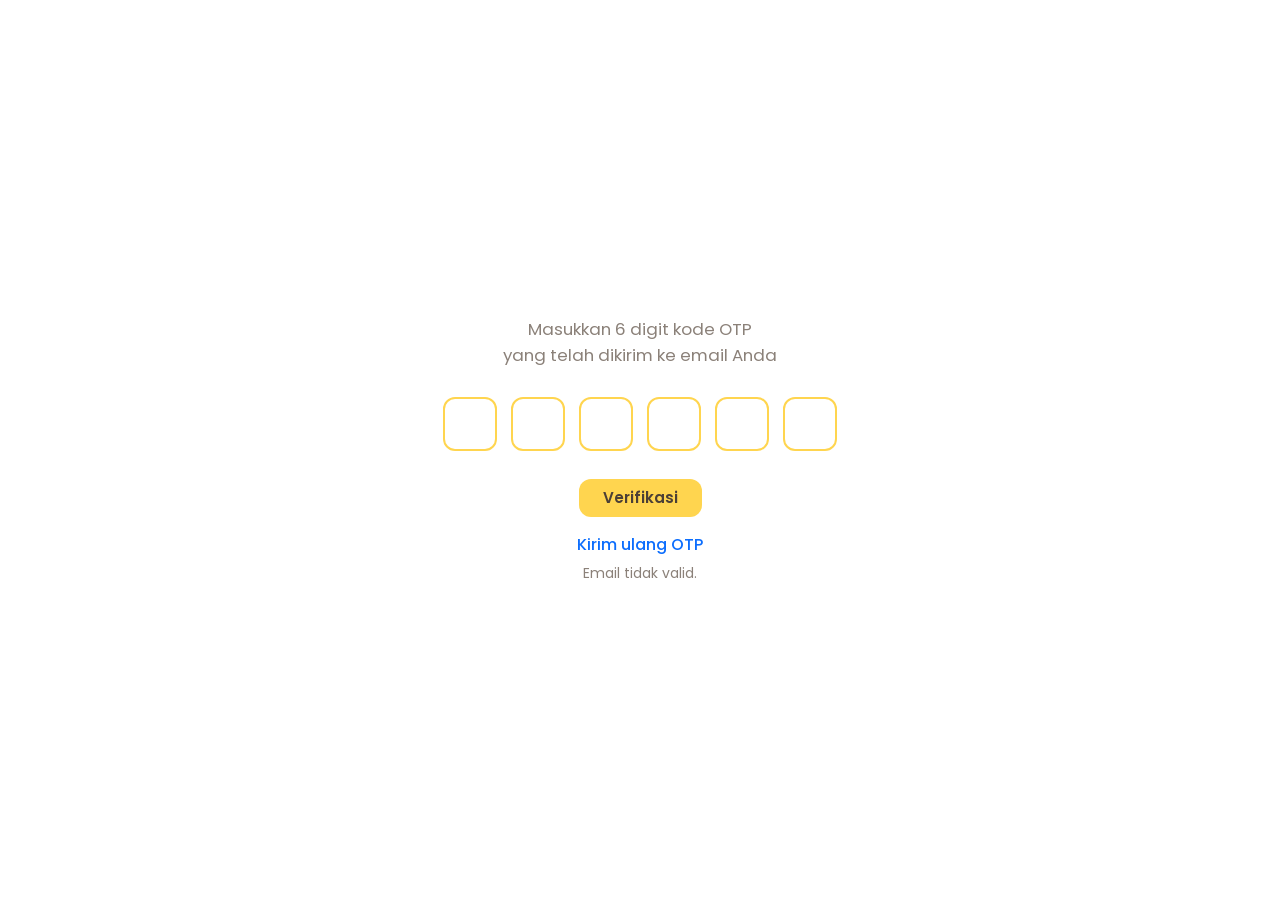
==== public/verify_otp.html @ c3e124f4 "Initial commit cafforaweb" ====
<!DOCTYPE html>
<html lang="id">
  <head>
    <meta charset="utf-8" />
    <title>Verifikasi OTP</title>
    <meta name="viewport" content="width=device-width, initial-scale=1" />

    <!-- Security meta (client-side fallback; server headers tetap utama) -->
    <meta http-equiv="Content-Security-Policy" content="upgrade-insecure-requests; default-src 'self' https: data: 'unsafe-inline' 'unsafe-eval'">
    <meta http-equiv="Strict-Transport-Security" content="max-age=31536000; includeSubDomains">
    <meta http-equiv="Referrer-Policy" content="strict-origin-when-cross-origin">
    <meta http-equiv="X-Content-Type-Options" content="nosniff">
    <meta http-equiv="X-Frame-Options" content="SAMEORIGIN">
    <meta http-equiv="X-XSS-Protection" content="1; mode=block">
    <meta http-equiv="Permissions-Policy" content="geolocation=(), microphone=(), camera=()">

    <!-- Fonts & Bootstrap (HTTPS) -->
    <link href="https://fonts.googleapis.com/css2?family=Playfair+Display:wght@600;700&family=Poppins:wght@400;500;600&display=swap" rel="stylesheet"/>
    <link href="https://cdn.jsdelivr.net/npm/bootstrap@5.3.3/dist/css/bootstrap.min.css" rel="stylesheet"/>
    <link href="https://cdn.jsdelivr.net/npm/bootstrap-icons@1.11.3/font/bootstrap-icons.css" rel="stylesheet"/>

    <style>
      :root{ --gold:#ffd54f; --gold-200:#ffe883; --brown:#4b3f36; --muted:#8b8179; --link:#0d6efd; }
      body{
        margin:0; min-height:100vh; background:#ffffff; display:flex; align-items:center; justify-content:center;
        font-family:"Poppins",system-ui,-apple-system,Segoe UI,Roboto,Arial,sans-serif; color:var(--brown); padding:40px 20px;
      }
      .verify-card{ width:100%; max-width:420px; text-align:center; }
      .lead-text{ color:var(--muted); margin-bottom:28px; font-size:1.05rem; line-height:1.6; }
      .otp-row{ display:flex; justify-content:center; gap:14px; margin-bottom:28px; flex-wrap:wrap; }
      .otp-cell{
        width:54px; height:54px; border-radius:12px; border:2px solid var(--gold); text-align:center; font-size:24px; color:var(--brown);
        background:#fff; outline:none; caret-color:transparent; transition:all .2s ease;
      }
      .otp-cell:focus{ box-shadow:0 0 0 .2rem rgba(255,213,79,.3); }
      .btn-verify{
        display:inline-block; padding:10px 24px; border-radius:12px; border:0; background:var(--gold); color:var(--brown);
        font-weight:600; font-size:.95rem; line-height:1.2; text-align:center; cursor:pointer; box-shadow:none;
      }
      .resend{ margin-top:16px; display:inline-block; text-decoration:none; color:var(--link); font-weight:500; }
      .resend.disabled{ pointer-events:none; opacity:.5; }
      .notice-wrap{ margin-top:6px; }
      .notice{ margin:4px 0 0; color:var(--muted); font-size:14px; }
      .notice.hide{ display:none; }
      @media (max-width:768px){
        body{ padding:24px 16px; }
        .verify-card{ max-width:360px; }
        .lead-text{ font-size:.95rem; margin-bottom:22px; }
        .otp-row{ gap:10px; margin-bottom:24px; }
        .otp-cell{ width:46px; height:46px; font-size:20px; border-radius:10px; }
        .resend{ font-size:.9rem; }
      }
      @media (max-width:480px){
        .verify-card{ max-width:320px; }
        .lead-text{ font-size:.88rem; margin-bottom:20px; }
        .otp-row{ gap:8px; margin-bottom:20px; }
        .otp-cell{ width:40px; height:40px; font-size:18px; border-radius:8px; }
        .notice{ font-size:13px; }
      }
    </style>
  </head>
  <body>
    <div class="verify-card">
      <p class="lead-text">
        Masukkan 6 digit kode OTP<br/>yang telah dikirim ke email Anda
      </p>

      <!-- action akan dioverride ke https://origin/backend/... -->
      <form id="otpForm" action="../backend/verify_otp.php" method="post" novalidate>
        <input type="hidden" id="email" name="email"/>

        <div class="otp-row" id="cells">
          <input type="text" inputmode="numeric" maxlength="1" class="otp-cell"/>
          <input type="text" inputmode="numeric" maxlength="1" class="otp-cell"/>
          <input type="text" inputmode="numeric" maxlength="1" class="otp-cell"/>
          <input type="text" inputmode="numeric" maxlength="1" class="otp-cell"/>
          <input type="text" inputmode="numeric" maxlength="1" class="otp-cell"/>
          <input type="text" inputmode="numeric" maxlength="1" class="otp-cell"/>
        </div>

        <!-- Fallback onclick: tetap submit walau JS listener gagal -->
        <button type="submit" class="btn-verify" id="btnVerify" onclick="return submitOtpManually()">Verifikasi</button>

        <div class="text-center">
          <a href="#" id="resendLink" class="resend disabled" aria-disabled="true">Kirim ulang OTP (05:00)</a>
        </div>

        <div class="notice-wrap">
          <p id="cooldownNote" class="notice hide">Tunggu sebentar sebelum mengirim ulang.</p>
          <p id="alertBox" class="notice hide"></p>
        </div>
      </form>
    </div>

    <script>
      // ====== Canonical HTTPS origin (hindari URL aneh / mixed-content) ======
      const ORIGIN = location.origin.replace(/^http:\/\//i, "https://");
      const VERIFY_URL = ORIGIN + "/backend/verify_otp.php";

      // Override form action ke absolute HTTPS
      document.getElementById("otpForm").setAttribute("action", VERIFY_URL);

      // ====== Setup ======
      const params     = new URLSearchParams(location.search);
      const emailInput = document.getElementById("email");
      const form       = document.getElementById("otpForm");
      const cells      = Array.prototype.slice.call(document.querySelectorAll(".otp-cell"));
      const resendLink = document.getElementById("resendLink");
      const note       = document.getElementById("cooldownNote");
      const alertBox   = document.getElementById("alertBox");
      const btnVerify  = document.getElementById("btnVerify");

      // flag untuk mendeteksi apakah handler submit AJAX aktif
      window.__otpHandlerActive = false;

      // ambil email dari query
      const emailQS = params.get("email") || "";
      if (emailQS) emailInput.value = emailQS;

      // ====== CONFIG ======
      const COOLDOWN = 300; // 5 menit

      function storageKey(email){ return "otp_last_sent_" + (email || "anonymous"); }
      function showAlert(msg){ alertBox.textContent = msg; alertBox.classList.remove("hide"); }
      function hideAlert(){ alertBox.textContent = ""; alertBox.classList.add("hide"); }
      function onlyDigit(v){ return v.replace(/\D/g,""); }

      // ====== OTP typing / paste ======
      cells.forEach(function (c, idx) {
        c.addEventListener("input", function (e) {
          e.target.value = onlyDigit(e.target.value).slice(0,1);
          if (e.target.value && idx < cells.length-1) cells[idx+1].focus();
        });
        c.addEventListener("keydown", function (e) {
          if (e.key === "Backspace" && !e.target.value && idx > 0) cells[idx-1].focus();
        });
        c.addEventListener("paste", function (e) {
          const t = (e.clipboardData || window.clipboardData).getData("text");
          const digits = onlyDigit(t).slice(0,6);
          if (!digits) return;
          e.preventDefault();
          cells.forEach((cc,i)=> cc.value = digits[i] || "");
          (digits.length < 6 ? cells[digits.length] : cells[cells.length-1]).focus();
        });
      });

      // ====== COUNTDOWN (UI lokal) ======
      let tickInt = null;
      function secondsLeftFromStorage(){
        const ts  = parseInt(localStorage.getItem(storageKey(emailInput.value)) || "0", 10);
        if (!ts) return 0;
        const elapsed = Math.floor((Date.now() - ts)/1000);
        return Math.max(0, COOLDOWN - elapsed);
      }
      function fmt(s){
        const m = String(Math.floor(s/60)).padStart(2,"0");
        const d = String(s%60).padStart(2,"0");
        return m + ":" + d;
      }
      function renderCooldown(sec){
        if (sec > 0) {
          resendLink.textContent = "Kirim ulang OTP (" + fmt(sec) + ")";
          resendLink.classList.add("disabled");
          resendLink.setAttribute("aria-disabled","true");
          note.classList.remove("hide");
        } else {
          resendLink.textContent = "Kirim ulang OTP";
          resendLink.classList.remove("disabled");
          resendLink.removeAttribute("aria-disabled");
          note.classList.add("hide");
        }
      }
      function startCountdown(startSeconds){
        let remaining = startSeconds;
        renderCooldown(remaining);
        clearInterval(tickInt);
        tickInt = setInterval(function(){
          remaining -= 1;
          renderCooldown(remaining);
          if (remaining > 0) {
            const backTs = Date.now() - (COOLDOWN - remaining)*1000;
            localStorage.setItem(storageKey(emailInput.value), String(backTs));
          }
          if (remaining <= 0) clearInterval(tickInt);
        }, 1000);
      }

      // ====== Kirim OTP (resend) via GET ke backend (absolute HTTPS) ======
      async function requestResendOtp(){
        if (!emailInput.value) { showAlert("Email tidak valid."); return; }
        try{
          const url = new URL(VERIFY_URL);
          url.searchParams.set("resend", "1");
          url.searchParams.set("email", emailInput.value);

          const res = await fetch(url.toString(), {
            method: "GET",
            headers: { "X-Requested-With":"XMLHttpRequest", "Accept":"application/json" },
            cache: "no-store",
            redirect: "follow",
            referrerPolicy: "strict-origin-when-cross-origin"
          });

          const data = await res.json().catch(()=> ({}));
          if (res.ok && data.ok) {
            localStorage.setItem(storageKey(emailInput.value), String(Date.now()));
            startCountdown(COOLDOWN);
            hideAlert();
            return;
          }
          if (res.status === 429 && data?.error === "cooldown") {
            const wait = parseInt(data.wait || "0", 10);
            if (wait > 0) {
              const backTs = Date.now() - (COOLDOWN - wait)*1000;
              localStorage.setItem(storageKey(emailInput.value), String(backTs));
              startCountdown(wait);
            }
            showAlert("Tunggu sebentar sebelum mengirim ulang.");
            return;
          }
          showAlert(data?.error ? ("Gagal mengirim OTP: " + data.error) : "Gagal mengirim OTP.");
        } catch {
          showAlert("Jaringan bermasalah. Coba lagi.");
        }
      }

      // ====== INIT ======
      const initLeft = secondsLeftFromStorage();
      if (initLeft > 0) {
        startCountdown(initLeft);
      } else {
        requestResendOtp().then(()=>{});
        resendLink.textContent = "Kirim ulang OTP";
        resendLink.classList.remove("disabled");
        resendLink.removeAttribute("aria-disabled");
        note.classList.add("hide");
      }

      // ====== RESEND CLICK ======
      resendLink.addEventListener("click", function(e){
        if (resendLink.classList.contains("disabled")) { e.preventDefault(); return; }
        e.preventDefault();
        showAlert("Kode OTP baru dikirim ke email (jika tersedia).");
        localStorage.setItem(storageKey(emailInput.value), String(Date.now()));
        startCountdown(COOLDOWN);
        requestResendOtp();
      });

      // ====== SUBMIT VERIFY via fetch POST (absolute HTTPS) ======
      form.addEventListener("submit", async function(e){
        window.__otpHandlerActive = true;
        e.preventDefault();
        const otp = cells.map(c => c.value).join("");
        if (otp.length !== 6) { showAlert("Masukkan 6 digit OTP."); return; }

        btnVerify.disabled = true;
        hideAlert();

        try{
          const fd = new FormData();
          fd.append("email", emailInput.value);
          fd.append("otp", otp);

          const res = await fetch(VERIFY_URL, {
            method: "POST",
            body: fd,
            headers: { "X-Requested-With":"XMLHttpRequest" },
            cache: "no-store",
            redirect: "follow",
            referrerPolicy: "strict-origin-when-cross-origin"
          });

          if (res.headers.get("content-type")?.includes("application/json")) {
            const data = await res.json().catch(()=> ({}));
            if (res.ok && data.ok) {
              const to = data.redirect || ORIGIN + "/public/login.html?msg=verified";
              window.location.href = to;
              return;
            }
            const msgMap = {
              invalid_input: "Input tidak valid.",
              not_found: "Akun tidak ditemukan.",
              already_active: "Akun sudah aktif, silakan login.",
              wrong: "OTP salah.",
              expired: "OTP kedaluwarsa. Silakan kirim ulang.",
            };
            const msg = msgMap[data?.error] || data?.error || "Verifikasi gagal. Coba lagi.";
            showAlert(msg);
            return;
          }

          if (res.ok) {
            window.location.href = ORIGIN + "/public/login.html?msg=verified";
            return;
          }
          showAlert("Verifikasi gagal. Coba lagi.");
        } catch {
          showAlert("Jaringan bermasalah. Coba lagi.");
        } finally {
          btnVerify.disabled = false;
        }
      });

      // ====== FALLBACK onclick (jalan kalau listener gagal terpasang) ======
      function submitOtpManually(){
        if (window.__otpHandlerActive) return true;
        let otp = "";
        document.querySelectorAll(".otp-cell").forEach(c => otp += (c.value || ""));
        if (otp.length !== 6) { alert("Masukkan 6 digit OTP."); return false; }
        const hid = document.createElement("input");
        hid.type = "hidden"; hid.name = "otp"; hid.value = otp;
        form.appendChild(hid);
        // pastikan action absolute HTTPS
        form.action = VERIFY_URL;
        return true;
      }
      window.submitOtpManually = submitOtpManually;
    </script>
  </body>
</html>
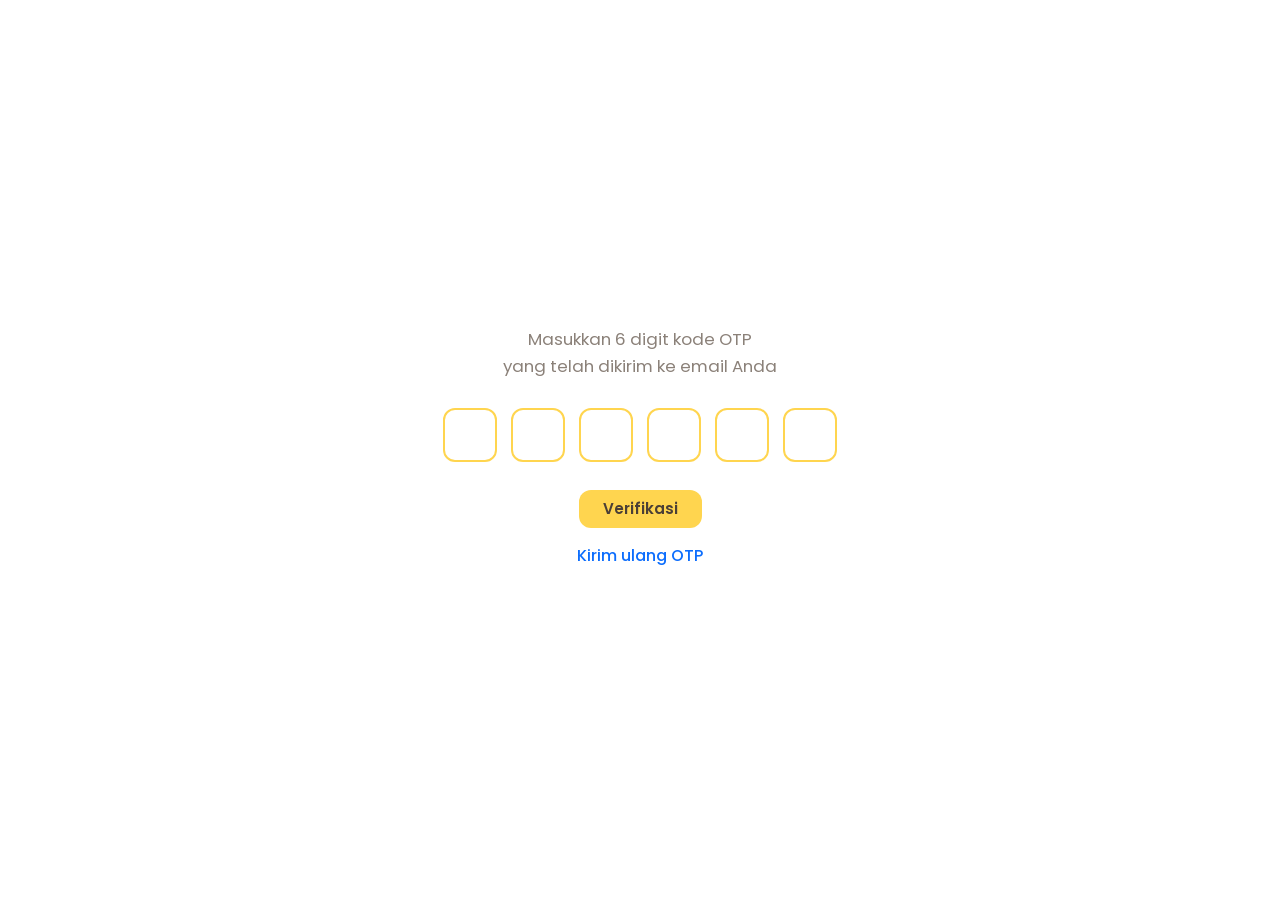
==== commit c3769dcf: "perbaikan bug register" ====
--- a/public/verify_otp.html
+++ b/public/verify_otp.html
@@ -1,320 +1,277 @@
 <!DOCTYPE html>
 <html lang="id">
-  <head>
-    <meta charset="utf-8" />
-    <title>Verifikasi OTP</title>
-    <meta name="viewport" content="width=device-width, initial-scale=1" />
-
-    <!-- Security meta (client-side fallback; server headers tetap utama) -->
-    <meta http-equiv="Content-Security-Policy" content="upgrade-insecure-requests; default-src 'self' https: data: 'unsafe-inline' 'unsafe-eval'">
-    <meta http-equiv="Strict-Transport-Security" content="max-age=31536000; includeSubDomains">
-    <meta http-equiv="Referrer-Policy" content="strict-origin-when-cross-origin">
-    <meta http-equiv="X-Content-Type-Options" content="nosniff">
-    <meta http-equiv="X-Frame-Options" content="SAMEORIGIN">
-    <meta http-equiv="X-XSS-Protection" content="1; mode=block">
-    <meta http-equiv="Permissions-Policy" content="geolocation=(), microphone=(), camera=()">
-
-    <!-- Fonts & Bootstrap (HTTPS) -->
-    <link href="https://fonts.googleapis.com/css2?family=Playfair+Display:wght@600;700&family=Poppins:wght@400;500;600&display=swap" rel="stylesheet"/>
-    <link href="https://cdn.jsdelivr.net/npm/bootstrap@5.3.3/dist/css/bootstrap.min.css" rel="stylesheet"/>
-    <link href="https://cdn.jsdelivr.net/npm/bootstrap-icons@1.11.3/font/bootstrap-icons.css" rel="stylesheet"/>
-
-    <style>
-      :root{ --gold:#ffd54f; --gold-200:#ffe883; --brown:#4b3f36; --muted:#8b8179; --link:#0d6efd; }
-      body{
-        margin:0; min-height:100vh; background:#ffffff; display:flex; align-items:center; justify-content:center;
-        font-family:"Poppins",system-ui,-apple-system,Segoe UI,Roboto,Arial,sans-serif; color:var(--brown); padding:40px 20px;
-      }
-      .verify-card{ width:100%; max-width:420px; text-align:center; }
-      .lead-text{ color:var(--muted); margin-bottom:28px; font-size:1.05rem; line-height:1.6; }
-      .otp-row{ display:flex; justify-content:center; gap:14px; margin-bottom:28px; flex-wrap:wrap; }
-      .otp-cell{
-        width:54px; height:54px; border-radius:12px; border:2px solid var(--gold); text-align:center; font-size:24px; color:var(--brown);
-        background:#fff; outline:none; caret-color:transparent; transition:all .2s ease;
-      }
-      .otp-cell:focus{ box-shadow:0 0 0 .2rem rgba(255,213,79,.3); }
-      .btn-verify{
-        display:inline-block; padding:10px 24px; border-radius:12px; border:0; background:var(--gold); color:var(--brown);
-        font-weight:600; font-size:.95rem; line-height:1.2; text-align:center; cursor:pointer; box-shadow:none;
-      }
-      .resend{ margin-top:16px; display:inline-block; text-decoration:none; color:var(--link); font-weight:500; }
-      .resend.disabled{ pointer-events:none; opacity:.5; }
-      .notice-wrap{ margin-top:6px; }
-      .notice{ margin:4px 0 0; color:var(--muted); font-size:14px; }
-      .notice.hide{ display:none; }
-      @media (max-width:768px){
-        body{ padding:24px 16px; }
-        .verify-card{ max-width:360px; }
-        .lead-text{ font-size:.95rem; margin-bottom:22px; }
-        .otp-row{ gap:10px; margin-bottom:24px; }
-        .otp-cell{ width:46px; height:46px; font-size:20px; border-radius:10px; }
-        .resend{ font-size:.9rem; }
-      }
-      @media (max-width:480px){
-        .verify-card{ max-width:320px; }
-        .lead-text{ font-size:.88rem; margin-bottom:20px; }
-        .otp-row{ gap:8px; margin-bottom:20px; }
-        .otp-cell{ width:40px; height:40px; font-size:18px; border-radius:8px; }
-        .notice{ font-size:13px; }
-      }
-    </style>
-  </head>
-  <body>
-    <div class="verify-card">
-      <p class="lead-text">
-        Masukkan 6 digit kode OTP<br/>yang telah dikirim ke email Anda
-      </p>
-
-      <!-- action akan dioverride ke https://origin/backend/... -->
-      <form id="otpForm" action="../backend/verify_otp.php" method="post" novalidate>
-        <input type="hidden" id="email" name="email"/>
-
-        <div class="otp-row" id="cells">
-          <input type="text" inputmode="numeric" maxlength="1" class="otp-cell"/>
-          <input type="text" inputmode="numeric" maxlength="1" class="otp-cell"/>
-          <input type="text" inputmode="numeric" maxlength="1" class="otp-cell"/>
-          <input type="text" inputmode="numeric" maxlength="1" class="otp-cell"/>
-          <input type="text" inputmode="numeric" maxlength="1" class="otp-cell"/>
-          <input type="text" inputmode="numeric" maxlength="1" class="otp-cell"/>
-        </div>
-
-        <!-- Fallback onclick: tetap submit walau JS listener gagal -->
-        <button type="submit" class="btn-verify" id="btnVerify" onclick="return submitOtpManually()">Verifikasi</button>
-
-        <div class="text-center">
-          <a href="#" id="resendLink" class="resend disabled" aria-disabled="true">Kirim ulang OTP (05:00)</a>
-        </div>
-
-        <div class="notice-wrap">
-          <p id="cooldownNote" class="notice hide">Tunggu sebentar sebelum mengirim ulang.</p>
-          <p id="alertBox" class="notice hide"></p>
-        </div>
-      </form>
-    </div>
-
-    <script>
-      // ====== Canonical HTTPS origin (hindari URL aneh / mixed-content) ======
-      const ORIGIN = location.origin.replace(/^http:\/\//i, "https://");
-      const VERIFY_URL = ORIGIN + "/backend/verify_otp.php";
-
-      // Override form action ke absolute HTTPS
-      document.getElementById("otpForm").setAttribute("action", VERIFY_URL);
-
-      // ====== Setup ======
-      const params     = new URLSearchParams(location.search);
-      const emailInput = document.getElementById("email");
-      const form       = document.getElementById("otpForm");
-      const cells      = Array.prototype.slice.call(document.querySelectorAll(".otp-cell"));
-      const resendLink = document.getElementById("resendLink");
-      const note       = document.getElementById("cooldownNote");
-      const alertBox   = document.getElementById("alertBox");
-      const btnVerify  = document.getElementById("btnVerify");
-
-      // flag untuk mendeteksi apakah handler submit AJAX aktif
-      window.__otpHandlerActive = false;
-
-      // ambil email dari query
-      const emailQS = params.get("email") || "";
-      if (emailQS) emailInput.value = emailQS;
-
-      // ====== CONFIG ======
-      const COOLDOWN = 300; // 5 menit
-
-      function storageKey(email){ return "otp_last_sent_" + (email || "anonymous"); }
-      function showAlert(msg){ alertBox.textContent = msg; alertBox.classList.remove("hide"); }
-      function hideAlert(){ alertBox.textContent = ""; alertBox.classList.add("hide"); }
-      function onlyDigit(v){ return v.replace(/\D/g,""); }
-
-      // ====== OTP typing / paste ======
-      cells.forEach(function (c, idx) {
-        c.addEventListener("input", function (e) {
-          e.target.value = onlyDigit(e.target.value).slice(0,1);
-          if (e.target.value && idx < cells.length-1) cells[idx+1].focus();
-        });
-        c.addEventListener("keydown", function (e) {
-          if (e.key === "Backspace" && !e.target.value && idx > 0) cells[idx-1].focus();
-        });
-        c.addEventListener("paste", function (e) {
-          const t = (e.clipboardData || window.clipboardData).getData("text");
-          const digits = onlyDigit(t).slice(0,6);
-          if (!digits) return;
-          e.preventDefault();
-          cells.forEach((cc,i)=> cc.value = digits[i] || "");
-          (digits.length < 6 ? cells[digits.length] : cells[cells.length-1]).focus();
-        });
+<head>
+  <meta charset="utf-8" />
+  <title>Verifikasi OTP</title>
+  <meta name="viewport" content="width=device-width, initial-scale=1" />
+  <meta http-equiv="Content-Security-Policy" content="upgrade-insecure-requests; default-src 'self' https: data: 'unsafe-inline' 'unsafe-eval'"/>
+  <meta http-equiv="Strict-Transport-Security" content="max-age=31536000; includeSubDomains"/>
+  <meta http-equiv="Referrer-Policy" content="strict-origin-when-cross-origin"/>
+  <meta http-equiv="X-Content-Type-Options" content="nosniff" />
+  <meta http-equiv="X-Frame-Options" content="SAMEORIGIN" />
+  <meta http-equiv="X-XSS-Protection" content="1; mode=block" />
+  <meta http-equiv="Permissions-Policy" content="geolocation=(), microphone=(), camera=()" />
+  <link href="https://fonts.googleapis.com/css2?family=Playfair+Display:wght@600;700&family=Poppins:wght@400;500;600&display=swap" rel="stylesheet"/>
+  <link href="https://cdn.jsdelivr.net/npm/bootstrap@5.3.3/dist/css/bootstrap.min.css" rel="stylesheet"/>
+  <link href="https://cdn.jsdelivr.net/npm/bootstrap-icons@1.11.3/font/bootstrap-icons.css" rel="stylesheet"/>
+  <style>
+    :root { --gold:#ffd54f; --brown:#4b3f36; --muted:#8b8179; --link:#0d6efd; }
+    body{
+      margin:0; min-height:100vh; background:#fff; display:flex; align-items:center; justify-content:center;
+      font-family:"Poppins",system-ui,-apple-system,Segoe UI,Roboto,Arial,sans-serif; color:var(--brown); padding:40px 20px;
+    }
+    .verify-card{ width:100%; max-width:420px; text-align:center; }
+    .lead-text{ color:var(--muted); margin-bottom:28px; font-size:1.05rem; line-height:1.6; }
+    .otp-row{ display:flex; justify-content:center; gap:14px; margin-bottom:28px; flex-wrap:wrap; }
+    .otp-cell{
+      width:54px;height:54px;border-radius:12px;border:2px solid var(--gold);text-align:center;font-size:24px;color:var(--brown);
+      background:#fff; outline:none; caret-color:transparent; transition:all .2s ease;
+    }
+    .otp-cell:focus{ box-shadow:0 0 0 .2rem rgba(255,213,79,.3); }
+    .btn-verify{
+      display:inline-block; padding:10px 24px; border-radius:12px; border:0; background:var(--gold); color:var(--brown);
+      font-weight:600; font-size:.95rem; line-height:1.2; cursor:pointer;
+    }
+    .resend{ margin-top:16px; display:inline-block; text-decoration:none; color:var(--link); font-weight:500; }
+    .resend.disabled{ pointer-events:none; opacity:.5; }
+    .notice-wrap{ margin-top:6px; }
+    .notice{ margin:4px 0 0; font-size:14px; color:var(--brown); }   /* teks peringatan hitam/coklat tua */
+    .notice.hide{ display:none; }
+    .notice.success{ font-weight:700; }
+    @media (max-width:768px){
+      body{ padding:24px 16px; }
+      .verify-card{ max-width:360px; }
+      .lead-text{ font-size:.95rem; margin-bottom:22px; }
+      .otp-row{ gap:10px; margin-bottom:24px; }
+      .otp-cell{ width:46px;height:46px;font-size:20px;border-radius:10px; }
+      .resend{ font-size:.9rem; }
+    }
+    @media (max-width:480px){
+      .verify-card{ max-width:320px; }
+      .lead-text{ font-size:.88rem; margin-bottom:20px; }
+      .otp-row{ gap:8px; margin-bottom:20px; }
+      .otp-cell{ width:40px;height:40px;font-size:18px;border-radius:8px; }
+      .notice{ font-size:13px; }
+    }
+  </style>
+</head>
+<body>
+  <div class="verify-card">
+    <p class="lead-text">Masukkan 6 digit kode OTP<br>yang telah dikirim ke email Anda</p>
+
+    <form id="otpForm" action="../backend/verify_otp.php" method="post" novalidate>
+      <input type="hidden" id="email" name="email" />
+      <div class="otp-row" id="cells">
+        <input type="text" inputmode="numeric" maxlength="1" class="otp-cell"/>
+        <input type="text" inputmode="numeric" maxlength="1" class="otp-cell"/>
+        <input type="text" inputmode="numeric" maxlength="1" class="otp-cell"/>
+        <input type="text" inputmode="numeric" maxlength="1" class="otp-cell"/>
+        <input type="text" inputmode="numeric" maxlength="1" class="otp-cell"/>
+        <input type="text" inputmode="numeric" maxlength="1" class="otp-cell"/>
+      </div>
+
+      <button type="submit" class="btn-verify" id="btnVerify" onclick="return submitOtpManually()">Verifikasi</button>
+
+      <div class="text-center">
+        <a href="#" id="resendLink" class="resend disabled" aria-disabled="true">Kirim ulang OTP (05:00)</a>
+      </div>
+
+      <div class="notice-wrap">
+        <p id="cooldownNote" class="notice hide">Tunggu sebentar sebelum mengirim ulang.</p>
+        <p id="alertBox" class="notice hide" role="status" aria-live="polite"></p>
+      </div>
+    </form>
+  </div>
+
+<script>
+  const ORIGIN     = location.origin.replace(/^http:\/\//i, "https://");
+  const VERIFY_URL = ORIGIN + "/backend/verify_otp.php";
+  const LOGIN_URL  = ORIGIN + "/login";
+  document.getElementById("otpForm").setAttribute("action", VERIFY_URL);
+
+  const params     = new URLSearchParams(location.search);
+  const emailInput = document.getElementById("email");
+  const form       = document.getElementById("otpForm");
+  const cells      = Array.prototype.slice.call(document.querySelectorAll(".otp-cell"));
+  const resendLink = document.getElementById("resendLink");
+  const note       = document.getElementById("cooldownNote");
+  const alertBox   = document.getElementById("alertBox");
+  const btnVerify  = document.getElementById("btnVerify");
+
+  window.__otpHandlerActive = false;
+
+  const emailQS = params.get("email") || "";
+  if (emailQS) emailInput.value = emailQS;
+
+  const COOLDOWN = 300; // 5 menit
+  function storageKey(email){ return "otp_last_sent_" + (email || "anonymous"); }
+  function showAlert(msg){ alertBox.textContent = msg; alertBox.classList.remove("hide"); alertBox.classList.remove("success"); }
+  function showSuccess(msg){ alertBox.textContent = msg; alertBox.classList.remove("hide"); alertBox.classList.add("success"); }
+  function hideAlert(){ alertBox.textContent = ""; alertBox.classList.add("hide"); alertBox.classList.remove("success"); }
+  function onlyDigit(v){ return v.replace(/\D/g,""); }
+
+  cells.forEach(function(c,idx){
+    c.addEventListener("input", function(e){
+      e.target.value = onlyDigit(e.target.value).slice(0,1);
+      if(e.target.value && idx < cells.length-1) cells[idx+1].focus();
+    });
+    c.addEventListener("keydown", function(e){
+      if(e.key==="Backspace" && !e.target.value && idx>0) cells[idx-1].focus();
+    });
+    c.addEventListener("paste", function(e){
+      const t=(e.clipboardData||window.clipboardData).getData("text");
+      const d=onlyDigit(t).slice(0,6);
+      if(!d) return;
+      e.preventDefault();
+      cells.forEach((cc,i)=>cc.value=d[i]||"");
+      (d.length<6?cells[d.length]:cells[cells.length-1]).focus();
+    });
+  });
+
+  let tickInt=null;
+  function secondsLeftFromStorage(){
+    const ts=parseInt(localStorage.getItem(storageKey(emailInput.value))||"0",10);
+    if(!ts) return 0;
+    const elapsed=Math.floor((Date.now()-ts)/1000);
+    return Math.max(0, COOLDOWN-elapsed);
+  }
+  function fmt(s){ const m=String(Math.floor(s/60)).padStart(2,"0"); const d=String(s%60).padStart(2,"0"); return m+":"+d; }
+  function renderCooldown(sec){
+    if(sec>0){
+      resendLink.textContent="Kirim ulang OTP ("+fmt(sec)+")";
+      resendLink.classList.add("disabled");
+      resendLink.setAttribute("aria-disabled","true");
+      note.classList.remove("hide");
+    }else{
+      resendLink.textContent="Kirim ulang OTP";
+      resendLink.classList.remove("disabled");
+      resendLink.removeAttribute("aria-disabled");
+      note.classList.add("hide");
+    }
+  }
+  function startCountdown(startSeconds){
+    let remaining=startSeconds;
+    renderCooldown(remaining);
+    clearInterval(tickInt);
+    tickInt=setInterval(function(){
+      remaining-=1;
+      renderCooldown(remaining);
+      if(remaining>0){
+        const backTs=Date.now()-(COOLDOWN-remaining)*1000;
+        localStorage.setItem(storageKey(emailInput.value), String(backTs));
+      }
+      if(remaining<=0) clearInterval(tickInt);
+    },1000);
+  }
+
+  // ======= INIT TANPA AUTO-RESEND =======
+  const initLeft = secondsLeftFromStorage();
+  const paramSent = params.get("sent")==="1";
+  if(initLeft>0){
+    startCountdown(initLeft);
+  }else if(paramSent){
+    localStorage.setItem(storageKey(emailInput.value), String(Date.now()));
+    startCountdown(COOLDOWN);
+  }else{
+    renderCooldown(0); // tombol resend aktif, tidak auto kirim
+  }
+
+  // ======= RESEND (hanya saat user klik) =======
+  async function requestResendOtp(){
+    if(!emailInput.value){ showAlert("Email tidak valid."); return; }
+    try{
+      const url = new URL(VERIFY_URL);
+      url.searchParams.set("resend","1");
+      url.searchParams.set("email", emailInput.value);
+      const res = await fetch(url.toString(), {
+        method:"GET",
+        headers:{ "X-Requested-With":"XMLHttpRequest", "Accept":"application/json" },
+        cache:"no-store", redirect:"follow", referrerPolicy:"strict-origin-when-cross-origin"
       });
-
-      // ====== COUNTDOWN (UI lokal) ======
-      let tickInt = null;
-      function secondsLeftFromStorage(){
-        const ts  = parseInt(localStorage.getItem(storageKey(emailInput.value)) || "0", 10);
-        if (!ts) return 0;
-        const elapsed = Math.floor((Date.now() - ts)/1000);
-        return Math.max(0, COOLDOWN - elapsed);
-      }
-      function fmt(s){
-        const m = String(Math.floor(s/60)).padStart(2,"0");
-        const d = String(s%60).padStart(2,"0");
-        return m + ":" + d;
-      }
-      function renderCooldown(sec){
-        if (sec > 0) {
-          resendLink.textContent = "Kirim ulang OTP (" + fmt(sec) + ")";
+      const data = await res.json().catch(()=>({}));
+      if(res.ok && data.ok){
+        localStorage.setItem(storageKey(emailInput.value), String(Date.now()));
+        startCountdown(COOLDOWN);
+        hideAlert();
+        return;
+      }
+      if(res.status===429 && data?.error==="cooldown"){
+        const wait=parseInt(data.wait||"0",10);
+        if(wait>0){
+          const backTs=Date.now()-(COOLDOWN-wait)*1000;
+          localStorage.setItem(storageKey(emailInput.value), String(backTs));
+          startCountdown(wait);
+        }
+        showAlert("Tunggu sebentar sebelum mengirim ulang.");
+        return;
+      }
+      showAlert(data?.error ? ("Gagal mengirim OTP: "+data.error) : "Gagal mengirim OTP.");
+    }catch{
+      showAlert("Jaringan bermasalah. Coba lagi.");
+    }
+  }
+  resendLink.addEventListener("click", function(e){
+    if(resendLink.classList.contains("disabled")){ e.preventDefault(); return; }
+    e.preventDefault();
+    showAlert("Kode OTP baru dikirim ke email (jika tersedia).");
+    localStorage.setItem(storageKey(emailInput.value), String(Date.now()));
+    startCountdown(COOLDOWN);
+    requestResendOtp();
+  });
+
+  // ======= VERIFY =======
+  form.addEventListener("submit", async function(e){
+    window.__otpHandlerActive = true;
+    e.preventDefault();
+    const otp = cells.map(c=>c.value).join("");
+    if(otp.length!==6){ showAlert("Masukkan 6 digit OTP."); return; }
+    btnVerify.disabled=true; hideAlert();
+    try{
+      const fd = new FormData();
+      fd.append("email", emailInput.value);
+      fd.append("otp", otp);
+      const res = await fetch(VERIFY_URL, {
+        method:"POST", body:fd, headers:{ "X-Requested-With":"XMLHttpRequest" },
+        cache:"no-store", redirect:"follow", referrerPolicy:"strict-origin-when-cross-origin"
+      });
+      if(res.headers.get("content-type")?.includes("application/json")){
+        const data = await res.json().catch(()=>({}));
+        if(res.ok && data.ok){
+          showSuccess("Pendaftaran akun telah berhasil. Silakan login…");
+          btnVerify.disabled = true;
           resendLink.classList.add("disabled");
           resendLink.setAttribute("aria-disabled","true");
-          note.classList.remove("hide");
-        } else {
-          resendLink.textContent = "Kirim ulang OTP";
-          resendLink.classList.remove("disabled");
-          resendLink.removeAttribute("aria-disabled");
-          note.classList.add("hide");
+          setTimeout(()=>{ window.location.href = data.redirect || LOGIN_URL; }, 2000);
+          return;
         }
-      }
-      function startCountdown(startSeconds){
-        let remaining = startSeconds;
-        renderCooldown(remaining);
-        clearInterval(tickInt);
-        tickInt = setInterval(function(){
-          remaining -= 1;
-          renderCooldown(remaining);
-          if (remaining > 0) {
-            const backTs = Date.now() - (COOLDOWN - remaining)*1000;
-            localStorage.setItem(storageKey(emailInput.value), String(backTs));
-          }
-          if (remaining <= 0) clearInterval(tickInt);
-        }, 1000);
-      }
-
-      // ====== Kirim OTP (resend) via GET ke backend (absolute HTTPS) ======
-      async function requestResendOtp(){
-        if (!emailInput.value) { showAlert("Email tidak valid."); return; }
-        try{
-          const url = new URL(VERIFY_URL);
-          url.searchParams.set("resend", "1");
-          url.searchParams.set("email", emailInput.value);
-
-          const res = await fetch(url.toString(), {
-            method: "GET",
-            headers: { "X-Requested-With":"XMLHttpRequest", "Accept":"application/json" },
-            cache: "no-store",
-            redirect: "follow",
-            referrerPolicy: "strict-origin-when-cross-origin"
-          });
-
-          const data = await res.json().catch(()=> ({}));
-          if (res.ok && data.ok) {
-            localStorage.setItem(storageKey(emailInput.value), String(Date.now()));
-            startCountdown(COOLDOWN);
-            hideAlert();
-            return;
-          }
-          if (res.status === 429 && data?.error === "cooldown") {
-            const wait = parseInt(data.wait || "0", 10);
-            if (wait > 0) {
-              const backTs = Date.now() - (COOLDOWN - wait)*1000;
-              localStorage.setItem(storageKey(emailInput.value), String(backTs));
-              startCountdown(wait);
-            }
-            showAlert("Tunggu sebentar sebelum mengirim ulang.");
-            return;
-          }
-          showAlert(data?.error ? ("Gagal mengirim OTP: " + data.error) : "Gagal mengirim OTP.");
-        } catch {
-          showAlert("Jaringan bermasalah. Coba lagi.");
-        }
-      }
-
-      // ====== INIT ======
-      const initLeft = secondsLeftFromStorage();
-      if (initLeft > 0) {
-        startCountdown(initLeft);
-      } else {
-        requestResendOtp().then(()=>{});
-        resendLink.textContent = "Kirim ulang OTP";
-        resendLink.classList.remove("disabled");
-        resendLink.removeAttribute("aria-disabled");
-        note.classList.add("hide");
-      }
-
-      // ====== RESEND CLICK ======
-      resendLink.addEventListener("click", function(e){
-        if (resendLink.classList.contains("disabled")) { e.preventDefault(); return; }
-        e.preventDefault();
-        showAlert("Kode OTP baru dikirim ke email (jika tersedia).");
-        localStorage.setItem(storageKey(emailInput.value), String(Date.now()));
-        startCountdown(COOLDOWN);
-        requestResendOtp();
-      });
-
-      // ====== SUBMIT VERIFY via fetch POST (absolute HTTPS) ======
-      form.addEventListener("submit", async function(e){
-        window.__otpHandlerActive = true;
-        e.preventDefault();
-        const otp = cells.map(c => c.value).join("");
-        if (otp.length !== 6) { showAlert("Masukkan 6 digit OTP."); return; }
-
-        btnVerify.disabled = true;
-        hideAlert();
-
-        try{
-          const fd = new FormData();
-          fd.append("email", emailInput.value);
-          fd.append("otp", otp);
-
-          const res = await fetch(VERIFY_URL, {
-            method: "POST",
-            body: fd,
-            headers: { "X-Requested-With":"XMLHttpRequest" },
-            cache: "no-store",
-            redirect: "follow",
-            referrerPolicy: "strict-origin-when-cross-origin"
-          });
-
-          if (res.headers.get("content-type")?.includes("application/json")) {
-            const data = await res.json().catch(()=> ({}));
-            if (res.ok && data.ok) {
-              const to = data.redirect || ORIGIN + "/public/login.html?msg=verified";
-              window.location.href = to;
-              return;
-            }
-            const msgMap = {
-              invalid_input: "Input tidak valid.",
-              not_found: "Akun tidak ditemukan.",
-              already_active: "Akun sudah aktif, silakan login.",
-              wrong: "OTP salah.",
-              expired: "OTP kedaluwarsa. Silakan kirim ulang.",
-            };
-            const msg = msgMap[data?.error] || data?.error || "Verifikasi gagal. Coba lagi.";
-            showAlert(msg);
-            return;
-          }
-
-          if (res.ok) {
-            window.location.href = ORIGIN + "/public/login.html?msg=verified";
-            return;
-          }
-          showAlert("Verifikasi gagal. Coba lagi.");
-        } catch {
-          showAlert("Jaringan bermasalah. Coba lagi.");
-        } finally {
-          btnVerify.disabled = false;
-        }
-      });
-
-      // ====== FALLBACK onclick (jalan kalau listener gagal terpasang) ======
-      function submitOtpManually(){
-        if (window.__otpHandlerActive) return true;
-        let otp = "";
-        document.querySelectorAll(".otp-cell").forEach(c => otp += (c.value || ""));
-        if (otp.length !== 6) { alert("Masukkan 6 digit OTP."); return false; }
-        const hid = document.createElement("input");
-        hid.type = "hidden"; hid.name = "otp"; hid.value = otp;
-        form.appendChild(hid);
-        // pastikan action absolute HTTPS
-        form.action = VERIFY_URL;
-        return true;
-      }
-      window.submitOtpManually = submitOtpManually;
-    </script>
-  </body>
+        const map={ invalid_input:"Input tidak valid.", not_found:"Akun tidak ditemukan.",
+                    already_active:"Akun sudah aktif, silakan login.", wrong:"OTP salah.",
+                    expired:"OTP kedaluwarsa. Silakan kirim ulang." };
+        showAlert(map[data?.error] || data?.error || "Verifikasi gagal. Coba lagi.");
+        return;
+      }
+      if(res.ok){
+        showSuccess("Pendaftaran akun telah berhasil. Silakan login…");
+        setTimeout(()=>{ window.location.href = LOGIN_URL; }, 2000);
+        return;
+      }
+      showAlert("Verifikasi gagal. Coba lagi.");
+    }catch{
+      showAlert("Jaringan bermasalah. Coba lagi.");
+    }finally{
+      btnVerify.disabled=false;
+    }
+  });
+
+  // Fallback bila listener tidak terpasang
+  function submitOtpManually(){
+    if(window.__otpHandlerActive) return true;
+    let otp=""; document.querySelectorAll(".otp-cell").forEach(c=>otp+=c.value||"");
+    if(otp.length!==6){ alert("Masukkan 6 digit OTP."); return false; }
+    const hid=document.createElement("input"); hid.type="hidden"; hid.name="otp"; hid.value=otp;
+    form.appendChild(hid); form.action=VERIFY_URL; return true;
+  }
+  window.submitOtpManually = submitOtpManually;
+</script>
+</body>
 </html>
